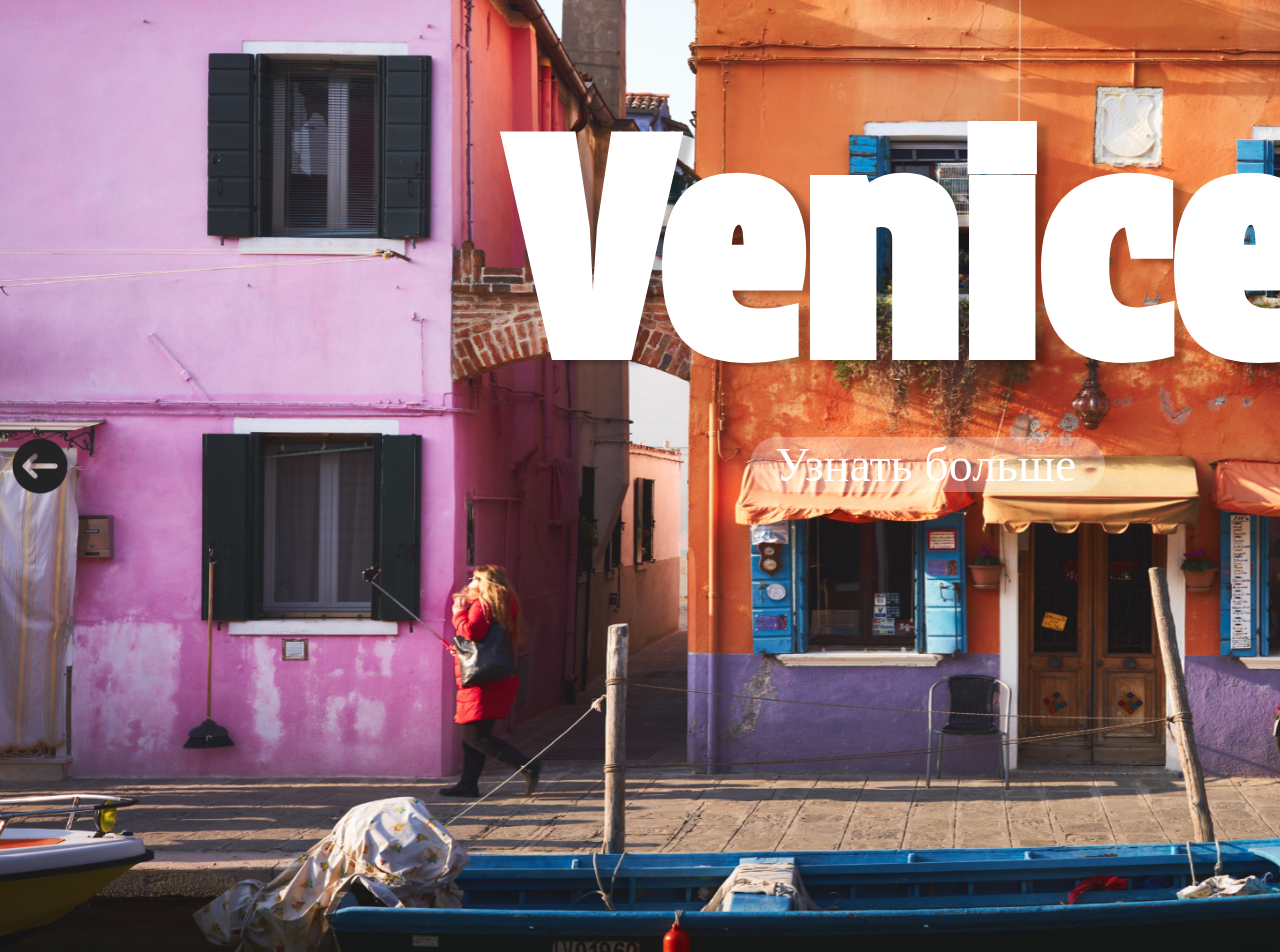
==== index.html @ d7eee6a9 "First commit" ====
<!DOCTYPE html>
<html lang="en">

<head>
    <meta charset="UTF-8">
    <meta name="viewport" content="width=device-width, initial-scale=1.0">
    <link rel="preconnect" href="https://fonts.googleapis.com">
    <link rel="preconnect" href="https://fonts.gstatic.com" crossorigin>
    <link href="https://fonts.googleapis.com/css2?family=Protest+Strike&display=swap" rel="stylesheet">
    <link rel="preconnect" href="https://fonts.googleapis.com">
    <link rel="stylesheet" href="./assets/css/main.css">
    <title>Globe Glide</title>
</head>

<body>
    <div class="main">
        <div class="main__container">
            <div class="main__line">
                <div class="main__img main__img-2">
                    <img class="main__w" src="./assets/img/Venezia.png" alt="Venezia">
                    <div class="main__title main__title-venezia">
                        <h1>Venice</h1>
                    </div>
                    <div class="main__seemore main__seemore-venezia">
                        <a href="venezia.html">Узнать больше</a>
                    </div>
                </div>
                <div class="main__img main__img-3">
                    <img class="main__w" src="./assets/img/warsaw.png" alt="Warsaw">
                    <div class="main__title main__title-warsaw">
                        <h1>Warsaw</h1>
                    </div>
                    <div class="main__seemore main__seemore-warsaw">
                        <a href="warsaw.html">Узнать больше</a>
                    </div>
                </div>
            </div>
        </div>
    </div>
    <div class="btns">
        <div class="btns__btn btns__btn-prev">
            <img src="./assets/img/9004799_arrow_direction_left_back_icon.png" alt="arrow">
        </div>
        <div class="btns__btn btns__btn-next">
            <img src="./assets/img/9004798_arrow_direction_right_next_icon.png" alt="arrow">
        </div>
    </div>
    <script src="./assets/js/slider2.js"></script>
</body>

</html>
---- assets/css/main.css ----
* {
  margin: 0;
  padding: 0;
  box-sizing: border-box;
}

a {
  text-decoration: none;
  color: white;
}

li {
  list-style: none;
}

.main__container {
  width: 1920px;
  height: 952px;
  overflow: hidden;
}
.main__line {
  transition: all 1s;
  width: 5760px;
  height: 952px;
  display: flex;
  position: relative;
}
.main__img {
  position: relative;
  z-index: 0;
  width: 1920px;
  height: 952px;
}
.main__img img {
  width: 1920px;
  height: 100%;
}
.main__title {
  z-index: 1;
  font-family: Protest Strike;
  position: absolute;
  bottom: 520px;
  color: white;
  width: 750px;
  font-size: 150px;
  text-shadow: 10px 4px 4px rgba(0, 0, 0, 0.219);
  font-weight: 900;
}
.main__title-rio {
  font-size: 130px;
  width: 1920px;
  bottom: 540px;
  left: 180px;
}
.main__title-venezia {
  margin-left: 500px;
}
.main__seemore {
  z-index: 1;
  position: absolute;
  font-size: 48px;
  bottom: 460px;
  background-color: rgba(255, 255, 255, 0.295);
  border-radius: 50px;
}
.main__seemore a {
  padding: 15px 25px;
  width: 450px;
}
.main__title-warsaw {
  margin-left: 500px;
}
.main__seemore-rio {
  left: 760px;
}
.main__seemore-venezia {
  margin-left: 750px;
  width: 355px;
}
.main__seemore-venezia a {
  padding: 15px 25px;
  width: 355px;
}
.main__seemore-warsaw {
  margin-left: 750px;
  width: 355px;
}
.main__seemore-warsaw a {
  padding: 15px 25px;
  width: 355px;
}

.btns__btn {
  cursor: pointer;
}
.btns__btn img {
  width: 60px;
  height: 60px;
}
.btns__btn-prev {
  position: absolute;
  bottom: 400px;
  left: 10px;
}
.btns__btn-next {
  position: absolute;
  bottom: 400px;
  left: 1830px;
}
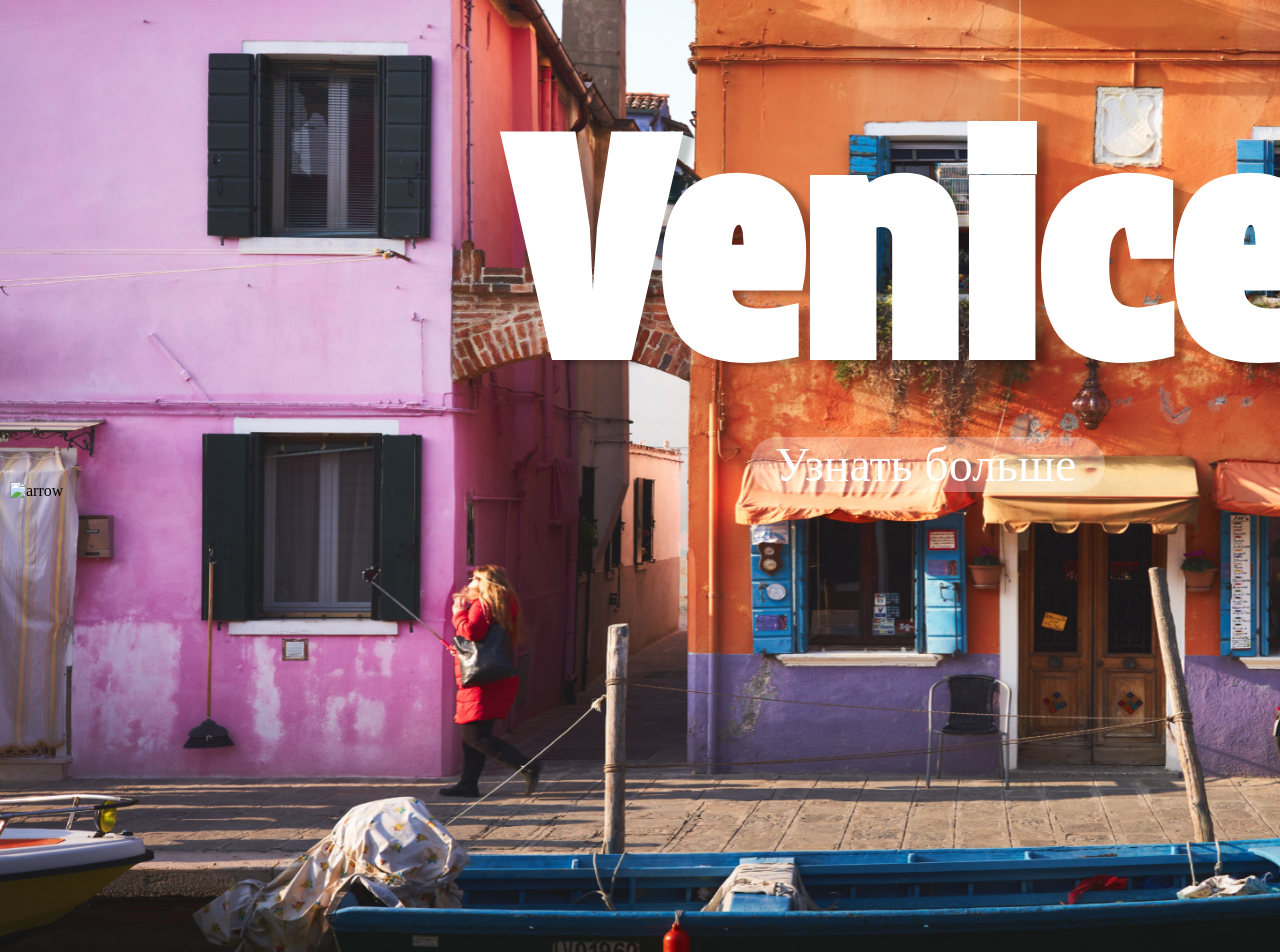
==== commit 630c5908: "Создана страница со всеми достопримечательностями, страница с просмотром конкретной достопримечатель" ====
--- a/index.html
+++ b/index.html
@@ -17,7 +17,7 @@
         <div class="main__container">
             <div class="main__line">
                 <div class="main__img main__img-2">
-                    <img class="main__w" src="./assets/img/Venezia.png" alt="Venezia">
+                    <img class="main__w" src="./assets/img/Venezia.png">
                     <div class="main__title main__title-venezia">
                         <h1>Venice</h1>
                     </div>
@@ -26,7 +26,7 @@
                     </div>
                 </div>
                 <div class="main__img main__img-3">
-                    <img class="main__w" src="./assets/img/warsaw.png" alt="Warsaw">
+                    <img class="main__w" src="./assets/img/warsaw.png">
                     <div class="main__title main__title-warsaw">
                         <h1>Warsaw</h1>
                     </div>
@@ -39,10 +39,10 @@
     </div>
     <div class="btns">
         <div class="btns__btn btns__btn-prev">
-            <img src="./assets/img/9004799_arrow_direction_left_back_icon.png" alt="arrow">
+            <img src="https://s.iimg.su/s/11/xnkSRhEHMRW6hkZtGmE3SVBuGI54B69xYZ9YOxyN.png" alt="arrow">
         </div>
         <div class="btns__btn btns__btn-next">
-            <img src="./assets/img/9004798_arrow_direction_right_next_icon.png" alt="arrow">
+            <img src="https://s.iimg.su/s/11/wo5IbRGRNOT62l4LzZvIXpZYwx0xqTmjbSU70iP7.png" alt="arrow">
         </div>
     </div>
     <script src="./assets/js/slider2.js"></script>
--- a/assets/css/main.css
+++ b/assets/css/main.css
@@ -20,7 +20,7 @@
 }
 .main__line {
   transition: all 1s;
-  width: 5760px;
+  width: 3840px;
   height: 952px;
   display: flex;
   position: relative;
